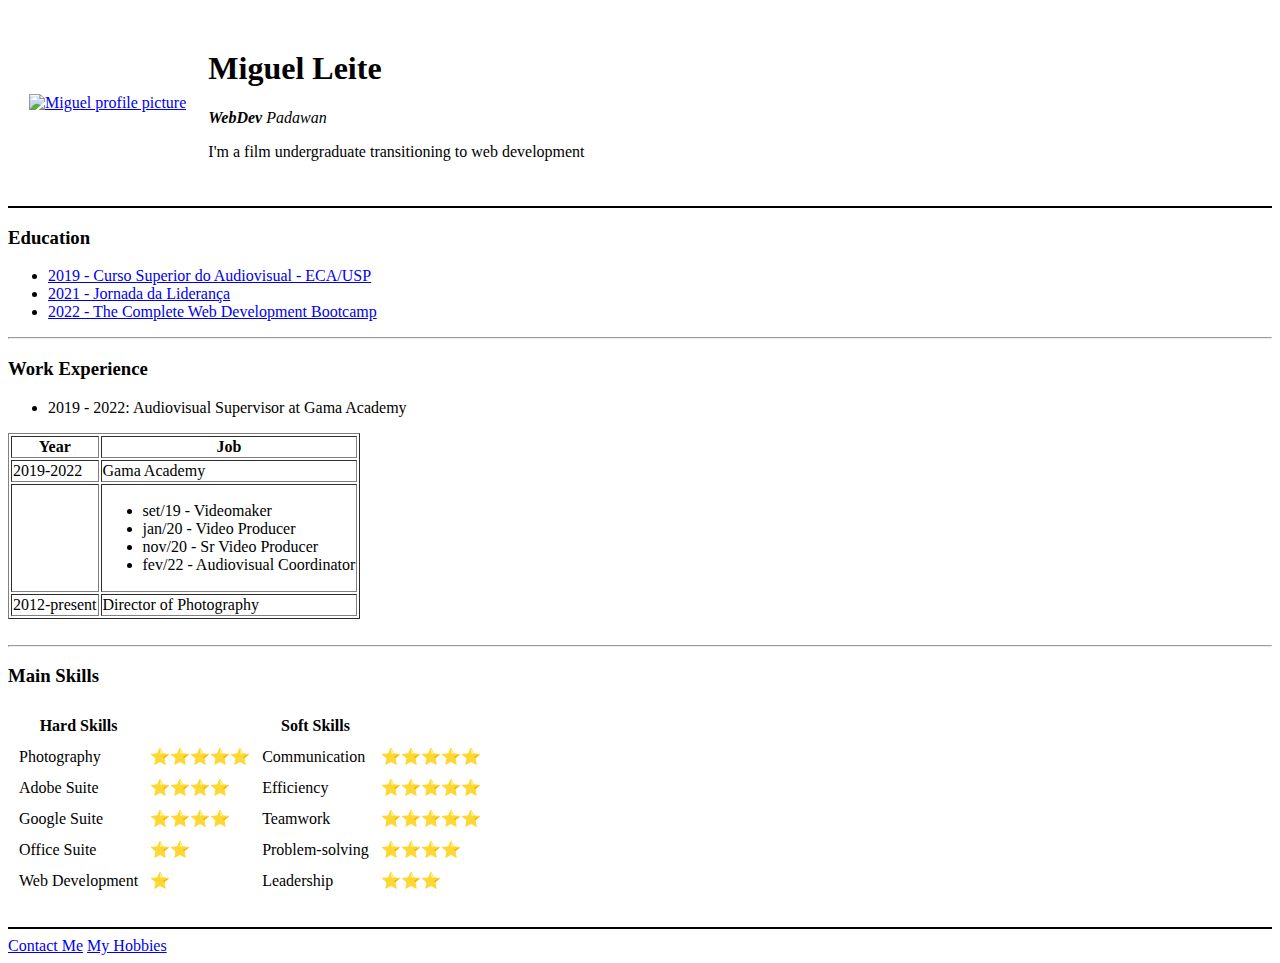
==== index.html @ c1547256 "Initial CV website files" ====
<!DOCTYPE html>
<html>

<head>
  <meta charset="UTF-8">
  <title>Miguel's Personal Site</title>
</head>

<body>
  <table cellspacing="20px">
    <tr>
      <td>
        <a href="https://www.linkedin.com/in/miguells1/" target="_blank"><img src="images/miguel.jpeg"
            style="width: 200px;height: 200px;" alt="Miguel profile picture"></a>
      </td>
      <td>
        <h1>Miguel Leite</h1>
        <p>
          <em><strong>WebDev</strong> Padawan</em>
        </p>
        <p>
          I'm a film undergraduate transitioning to web development
        </p>
      </td>
    </tr>
  </table>
  <hr size="2px" color="black">
  <h3>Education</h3>
  <ul>
    <li><a href="https://www.eca.usp.br/ctr/curso-superior-do-audiovisual" target="_blank">2019 - Curso Superior do
        Audiovisual - ECA/USP</a></li>
    <li><a href="https://hotmart.com/pt-br/marketplace/produtos/jornada-da-lideranca-2/I43497893E" target="_blank">2021
        - Jornada da Liderança</a></li>
    <li><a href="https://www.udemy.com/course/the-complete-web-development-bootcamp/" target="_blank">2022 - The
        Complete Web Development Bootcamp</a></li>
  </ul>
  <hr>
  <h3>Work Experience</h3>
  <ul>
    <li>2019 - 2022: Audiovisual Supervisor at Gama Academy</li>
  </ul>
  <table border="1px">
    <thead>
      <th>Year</th>
      <th>Job</th>
    </thead>
    <tbody>
      <tr>
        <td>2019-2022</td>
        <td>Gama Academy</td>
      </tr>
      <tr>
        <td></td>
        <td>
          <ul>
            <li>set/19 - Videomaker</li>
            <li>jan/20 - Video Producer</li>
            <li>nov/20 - Sr Video Producer</li>
            <li>fev/22 - Audiovisual Coordinator</li>
          </ul>
        </td>
      </tr>
      <tr>
        <td>2012-present</td>
        <td>Director of Photography</td>
      </tr>
    </tbody>
  </table>
  <br>
  <hr>
  <h3>Main Skills</h3>
  <table cellspacing="10px">
    <thead>
      <th>Hard Skills</th>
      <th></th>
      <th>Soft Skills</th>
      <th></th>
    </thead>
    <tr>
      <td>Photography</td>
      <td>⭐⭐⭐⭐⭐</td>
      <td>Communication</td>
      <td>⭐⭐⭐⭐⭐</td>
    </tr>
    <tr>
      <td>Adobe Suite</td>
      <td>⭐⭐⭐⭐</td>
      <td>Efficiency</td>
      <td>⭐⭐⭐⭐⭐</td>
    </tr>
    <tr>
      <td>Google Suite</td>
      <td>⭐⭐⭐⭐</td>
      <td>Teamwork</td>
      <td>⭐⭐⭐⭐⭐</td>
    </tr>
      <td>Office Suite</td>
      <td>⭐⭐</td>
      <td>Problem-solving</td>
      <td>⭐⭐⭐⭐</td>
    <tr>
      <td>Web Development</td>
      <td>⭐</td>
      <td>Leadership</td>
      <td>⭐⭐⭐</td>
    </tr>
  </table>
  <br>
  <hr size="2px" color="black">
  <a href="contactme.html">Contact Me</a>
  <a href="hobbies.html">My Hobbies</a>
</body>

</html>
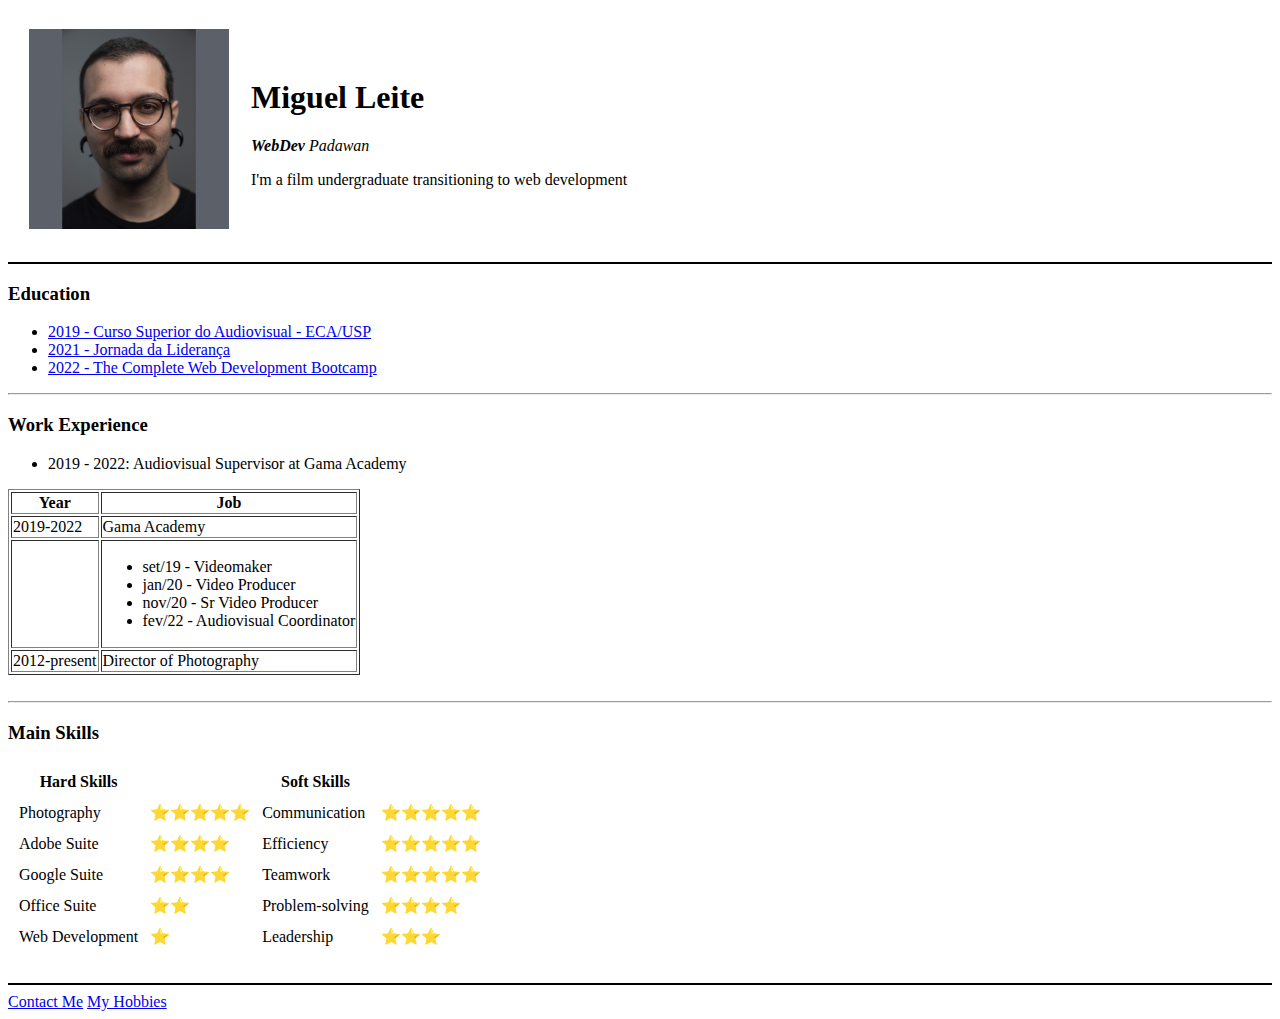
==== commit 23fe76f2: "Update index.html" ====
--- a/index.html
+++ b/index.html
@@ -10,7 +10,7 @@
   <table cellspacing="20px">
     <tr>
       <td>
-        <a href="https://www.linkedin.com/in/miguells1/" target="_blank"><img src="images/miguel.jpeg"
+        <a href="https://www.linkedin.com/in/miguells1/" target="_blank"><img src="miguel.jpeg"
             style="width: 200px;height: 200px;" alt="Miguel profile picture"></a>
       </td>
       <td>
@@ -111,4 +111,4 @@
   <a href="hobbies.html">My Hobbies</a>
 </body>
 
-</html>+</html>
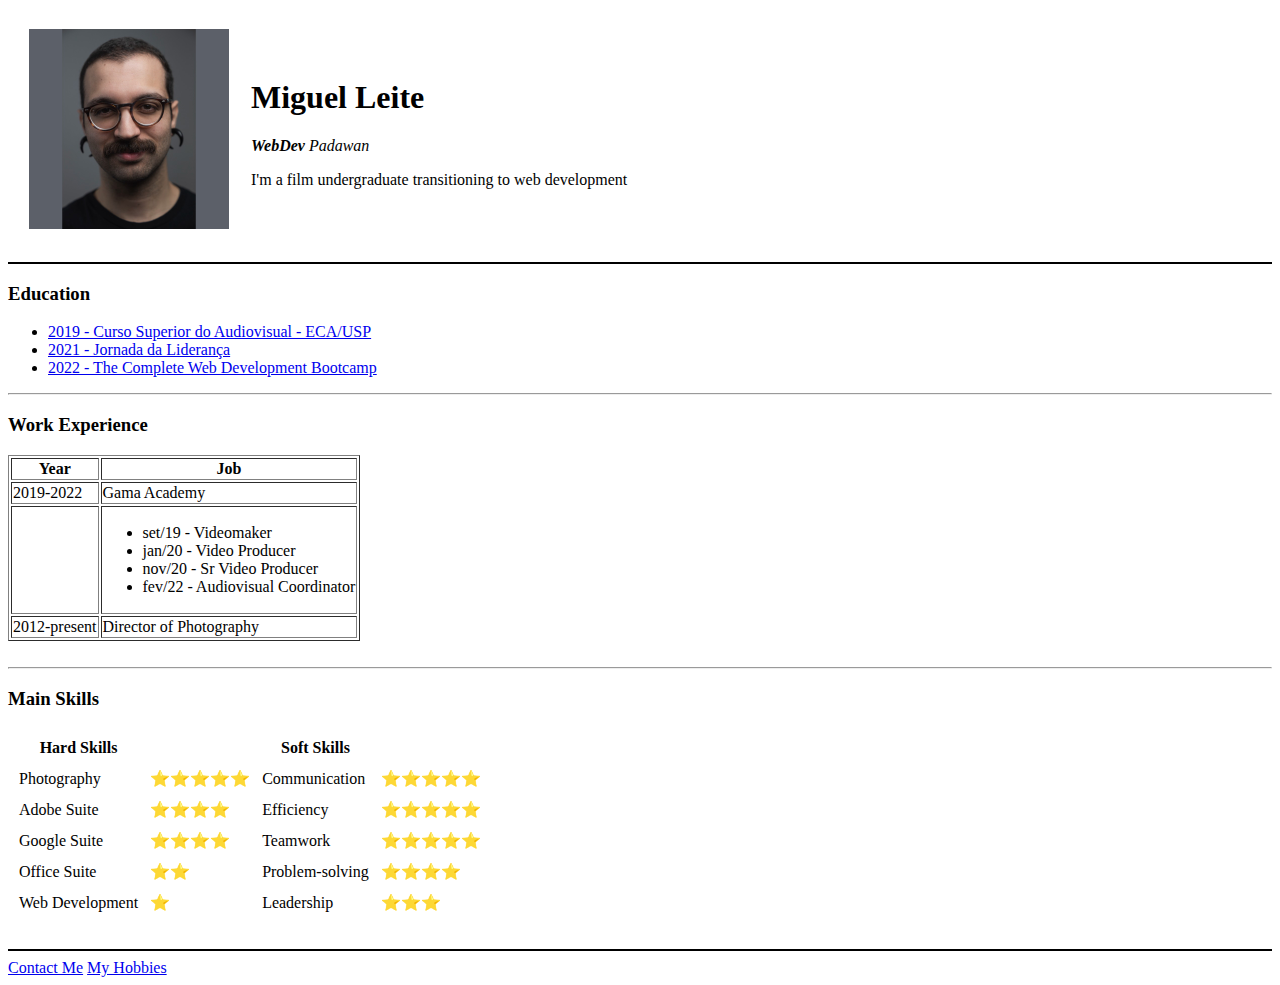
==== commit 56af300a: "Update index.html" ====
--- a/index.html
+++ b/index.html
@@ -10,7 +10,7 @@
   <table cellspacing="20px">
     <tr>
       <td>
-        <a href="https://www.linkedin.com/in/miguells1/" target="_blank"><img src="miguel.jpeg"
+        <a href="https://www.linkedin.com/in/miguells1/" target="_blank"><img src="images/miguel.jpeg"
             style="width: 200px;height: 200px;" alt="Miguel profile picture"></a>
       </td>
       <td>
@@ -36,9 +36,6 @@
   </ul>
   <hr>
   <h3>Work Experience</h3>
-  <ul>
-    <li>2019 - 2022: Audiovisual Supervisor at Gama Academy</li>
-  </ul>
   <table border="1px">
     <thead>
       <th>Year</th>
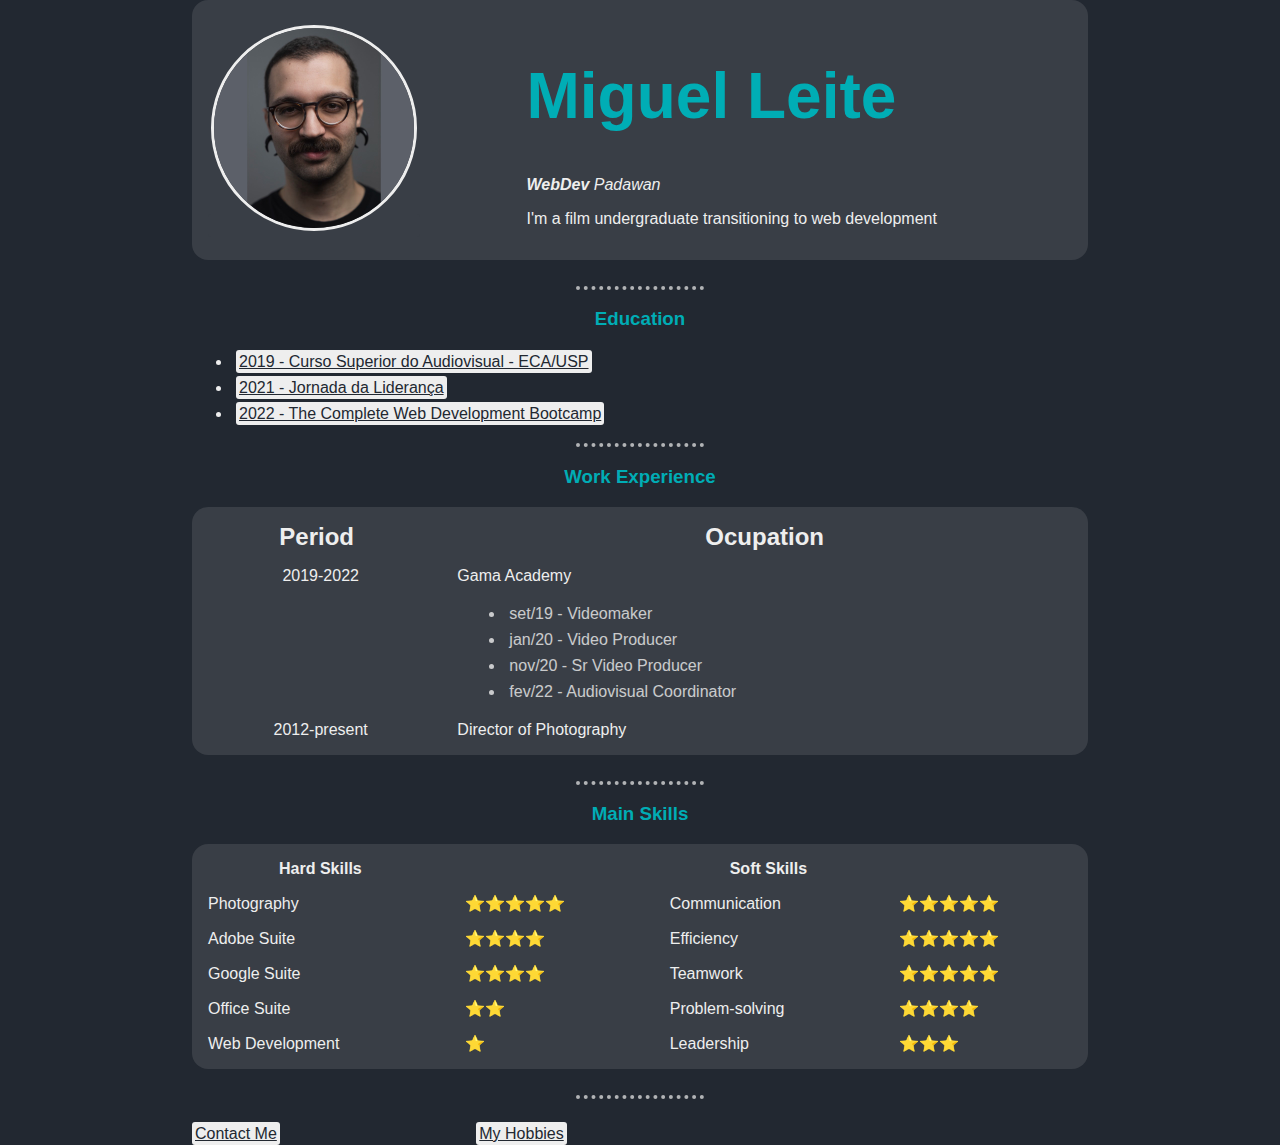
==== commit 962e0b68: "CSS 10-08" ====
--- a/index.html
+++ b/index.html
@@ -4,14 +4,16 @@
 <head>
   <meta charset="UTF-8">
   <title>Miguel's Personal Site</title>
+  <link rel="stylesheet" href="css/styles.css">
 </head>
 
-<body>
+<body class="content">
   <table cellspacing="20px">
     <tr>
       <td>
-        <a href="https://www.linkedin.com/in/miguells1/" target="_blank"><img src="images/miguel.jpeg"
-            style="width: 200px;height: 200px;" alt="Miguel profile picture"></a>
+        <a id="profilepic" href="https://www.linkedin.com/in/miguells1/" target="_blank">
+          <img src="images/miguel.jpeg" alt="Miguel profile picture">
+        </a>
       </td>
       <td>
         <h1>Miguel Leite</h1>
@@ -24,9 +26,10 @@
       </td>
     </tr>
   </table>
-  <hr size="2px" color="black">
+  <br>
+  <hr>
   <h3>Education</h3>
-  <ul>
+  <ul class="uleducation">
     <li><a href="https://www.eca.usp.br/ctr/curso-superior-do-audiovisual" target="_blank">2019 - Curso Superior do
         Audiovisual - ECA/USP</a></li>
     <li><a href="https://hotmart.com/pt-br/marketplace/produtos/jornada-da-lideranca-2/I43497893E" target="_blank">2021
@@ -36,20 +39,20 @@
   </ul>
   <hr>
   <h3>Work Experience</h3>
-  <table border="1px">
+  <table class="tablework">
     <thead>
-      <th>Year</th>
-      <th>Job</th>
+      <th class="thwork">Period</th>
+      <th class="thwork">Ocupation</th>
     </thead>
     <tbody>
-      <tr>
-        <td>2019-2022</td>
-        <td>Gama Academy</td>
+      <tr class="trwork">
+        <td class="tdwork yearwork">2019-2022</td>
+        <td class="tdwork">Gama Academy</td>
       </tr>
-      <tr>
-        <td></td>
-        <td>
-          <ul>
+      <tr class="trwork">
+        <td class="tdwork"></td>
+        <td class="tdwork">
+          <ul class="ulgama">
             <li>set/19 - Videomaker</li>
             <li>jan/20 - Video Producer</li>
             <li>nov/20 - Sr Video Producer</li>
@@ -57,55 +60,56 @@
           </ul>
         </td>
       </tr>
-      <tr>
-        <td>2012-present</td>
-        <td>Director of Photography</td>
+      <tr class="trwork">
+        <td class="tdwork yearwork">2012-present</td>
+        <td class="tdwork">Director of Photography</td>
       </tr>
     </tbody>
   </table>
   <br>
   <hr>
   <h3>Main Skills</h3>
-  <table cellspacing="10px">
+  <table>
     <thead>
-      <th>Hard Skills</th>
-      <th></th>
-      <th>Soft Skills</th>
-      <th></th>
+      <th class="thskills">Hard Skills</th>
+      <th class="thskills"></th>
+      <th class="thskills">Soft Skills</th>
+      <th class="thskills"></th>
     </thead>
     <tr>
-      <td>Photography</td>
-      <td>⭐⭐⭐⭐⭐</td>
-      <td>Communication</td>
-      <td>⭐⭐⭐⭐⭐</td>
+      <td class="tdskills">Photography</td>
+      <td class="tdskills">⭐⭐⭐⭐⭐</td>
+      <td class="tdskills">Communication</td>
+      <td class="tdskills">⭐⭐⭐⭐⭐</td>
     </tr>
     <tr>
-      <td>Adobe Suite</td>
-      <td>⭐⭐⭐⭐</td>
-      <td>Efficiency</td>
-      <td>⭐⭐⭐⭐⭐</td>
+      <td class="tdskills">Adobe Suite</td>
+      <td class="tdskills">⭐⭐⭐⭐</td>
+      <td class="tdskills">Efficiency</td>
+      <td class="tdskills">⭐⭐⭐⭐⭐</td>
     </tr>
     <tr>
-      <td>Google Suite</td>
-      <td>⭐⭐⭐⭐</td>
-      <td>Teamwork</td>
-      <td>⭐⭐⭐⭐⭐</td>
+      <td class="tdskills">Google Suite</td>
+      <td class="tdskills">⭐⭐⭐⭐</td>
+      <td class="tdskills">Teamwork</td>
+      <td class="tdskills">⭐⭐⭐⭐⭐</td>
     </tr>
-      <td>Office Suite</td>
-      <td>⭐⭐</td>
-      <td>Problem-solving</td>
-      <td>⭐⭐⭐⭐</td>
+    <td class="tdskills">Office Suite</td>
+    <td class="tdskills">⭐⭐</td>
+    <td class="tdskills">Problem-solving</td>
+    <td class="tdskills">⭐⭐⭐⭐</td>
     <tr>
-      <td>Web Development</td>
-      <td>⭐</td>
-      <td>Leadership</td>
-      <td>⭐⭐⭐</td>
+      <td class="tdskills">Web Development</td>
+      <td class="tdskills">⭐</td>
+      <td class="tdskills">Leadership</td>
+      <td class="tdskills">⭐⭐⭐</td>
     </tr>
   </table>
   <br>
-  <hr size="2px" color="black">
-  <a href="contactme.html">Contact Me</a>
-  <a href="hobbies.html">My Hobbies</a>
+  <hr>
+  <br>
+  <a class="footer" href="contactme.html">Contact Me</a>
+  <a class="footer" href="hobbies.html">My Hobbies</a>
 </body>
 
-</html>
+</html>--- a/css/styles.css
+++ b/css/styles.css
@@ -0,0 +1,158 @@
+/********************************TAG SELECTORS************************/
+
+a {
+    background-color: #EEEEEE;
+    border-radius: 3px;
+    color: #222831;
+    padding: 3px;
+}
+
+a:hover {
+    background-color: #00ADB5;
+}
+
+body {
+    background-color: #222831;
+    font-family: Arial, Helvetica, sans-serif;
+}
+
+h1 {
+    color: #00ADB5;
+    font-size: 64px;
+}
+
+h3 {
+    color: #00ADB5;
+    text-align: center;
+}
+
+hr {
+    border-color: #EEEEEE;
+    border-style: dotted none none none;
+    border-width: 4px;
+    height: 0px;
+    opacity: 0.7;
+    width: 10%;
+}
+
+img {
+    border-color: #EEEEEE;
+    border-radius: 50%;
+    border-style: solid;
+    height: 200px;
+}
+
+label {
+    color: #EEEEEE;
+}
+
+li {
+    padding: 4px;
+}
+
+ol {
+    color: #EEEEEE;
+}
+
+p {
+    color: #EEEEEE;
+}
+
+table {
+    background-color: #393E46;
+    border-collapse: collapse;
+    border-radius: 16px;
+    color: #EEEEEE;
+    width: 70%;
+    margin: auto;
+}
+
+td {
+    padding: 16px;
+}
+
+th {
+    padding: 8px;
+}
+
+tr {
+    padding: 4px;
+}
+
+ul {
+    color: #EEEEEE;
+}
+
+/********************************CLASS SELECTORS************************/
+
+.content {
+    margin: auto;
+}
+
+.footer {
+    margin-left: 15%;
+}
+
+.uleducation {
+    margin-left: 15%;
+}
+
+.ulgama {
+    padding: 0px 0px 0px 48px;
+    margin: 0px;
+    opacity: 0.8;
+
+}
+
+.tablework {
+    background-color: #393E46;
+    color: #EEEEEE;
+}
+
+.tdskills {
+    padding: 0px 8px 16px 16px;
+}
+
+.thskills {
+    padding: 16px;
+}
+
+.tdwork {
+    padding: 0px 8px 16px 16px;
+}
+
+.trwork {
+    padding: 16px;
+}
+
+.thwork {
+    padding: 16px;
+    font-size: 24px;
+}
+
+.yearwork {
+    text-align: center;
+}
+
+
+.formcontact {
+    margin-left: 25%;
+}
+
+.ulcontact {
+    margin-left: 25%;
+}
+
+.olhobbies {
+    margin-left: 25%;
+}
+
+/********************************ID SELECTORS************************/
+
+#profilepic {
+    background-color: #393E46;
+}
+
+#profilepic:hover {
+    background-color: #393E46;
+}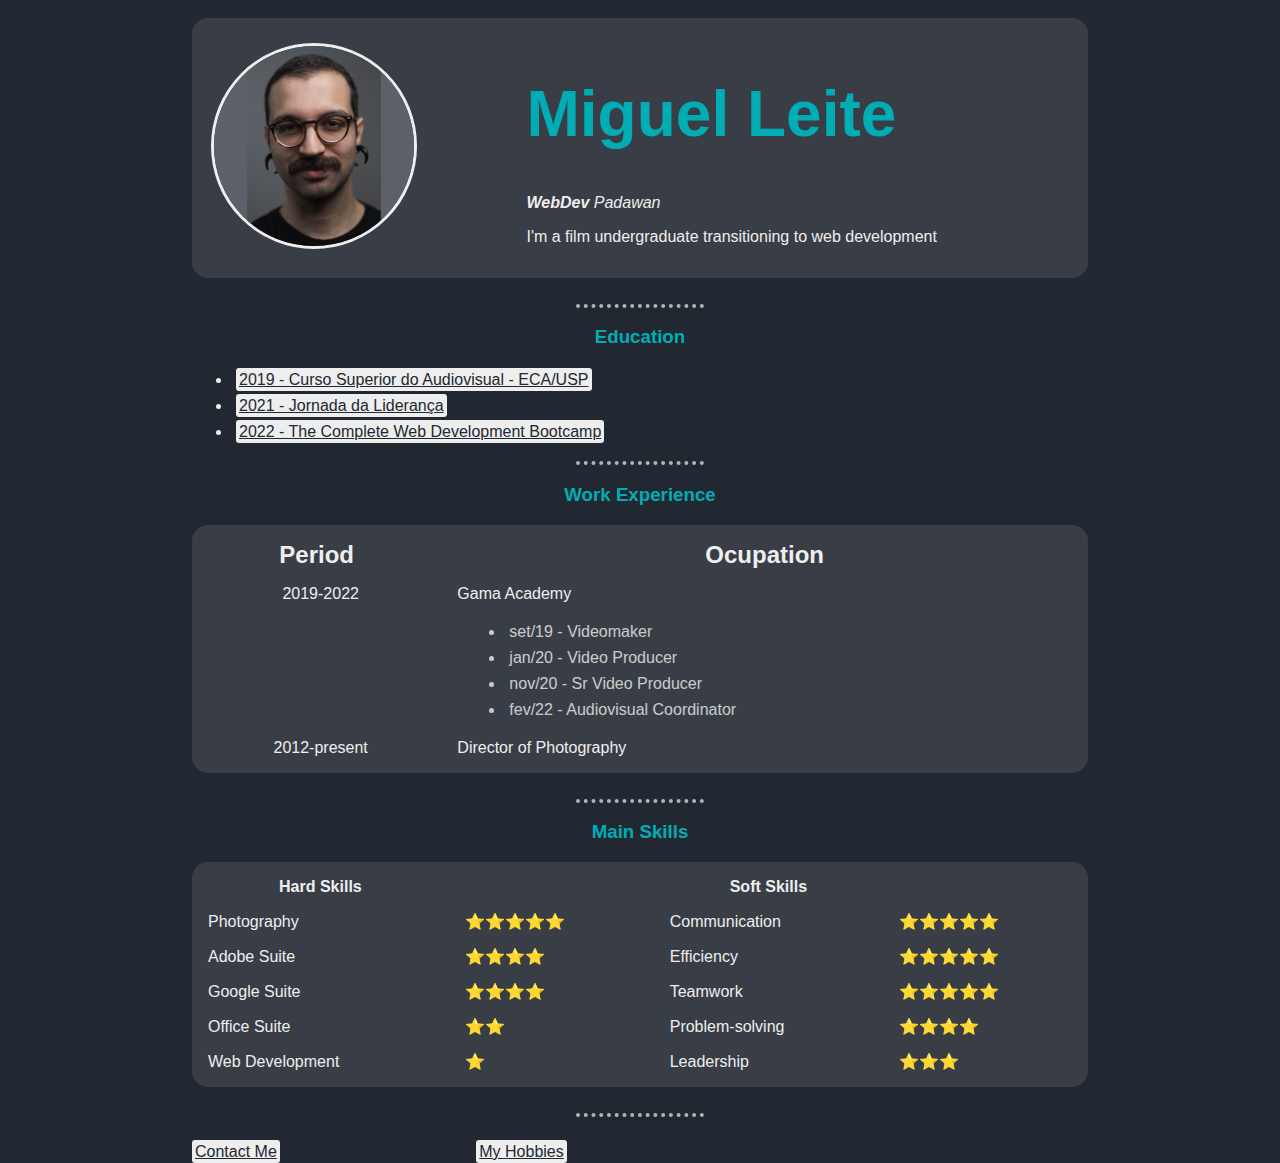
==== commit 941f0678: "Update index.html" ====
--- a/index.html
+++ b/index.html
@@ -8,6 +8,7 @@
 </head>
 
 <body class="content">
+  <br>
   <table cellspacing="20px">
     <tr>
       <td>
@@ -110,6 +111,7 @@
   <br>
   <a class="footer" href="contactme.html">Contact Me</a>
   <a class="footer" href="hobbies.html">My Hobbies</a>
+  <br>
 </body>
 
-</html>+</html>
